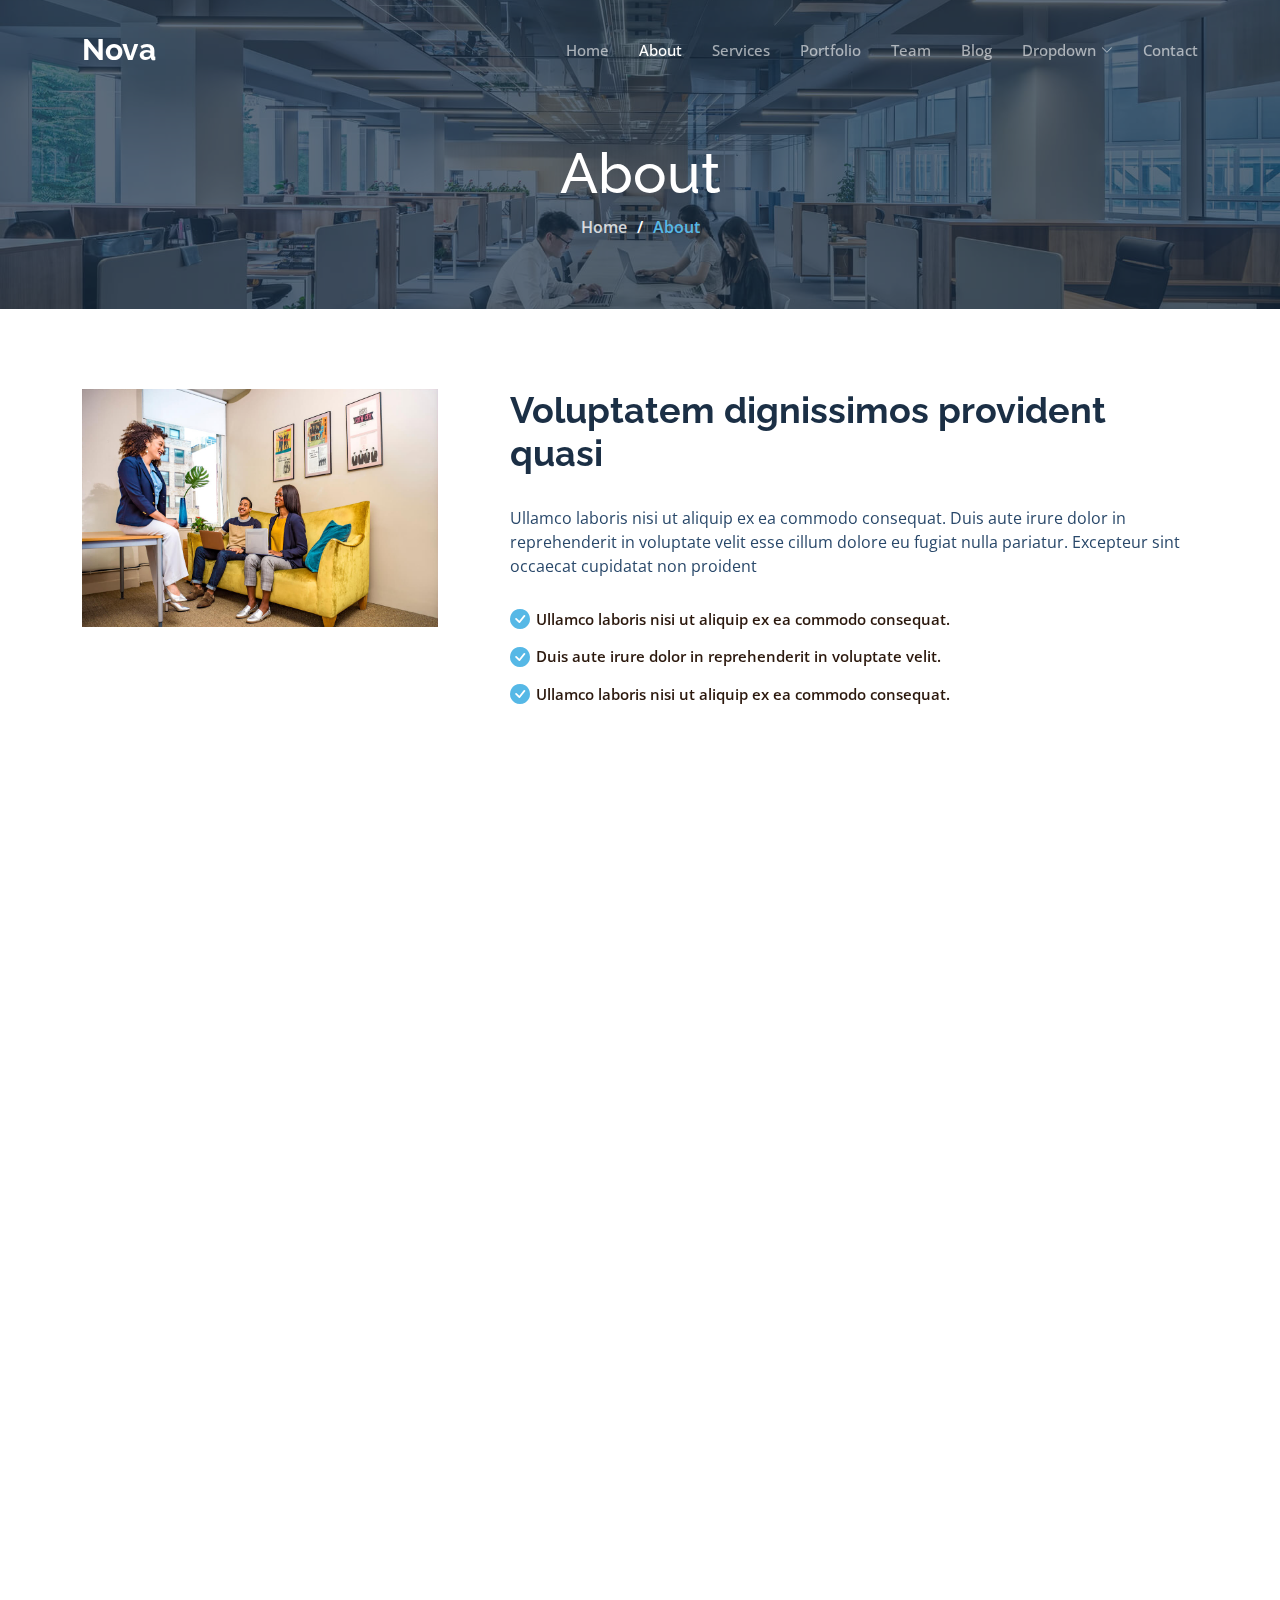
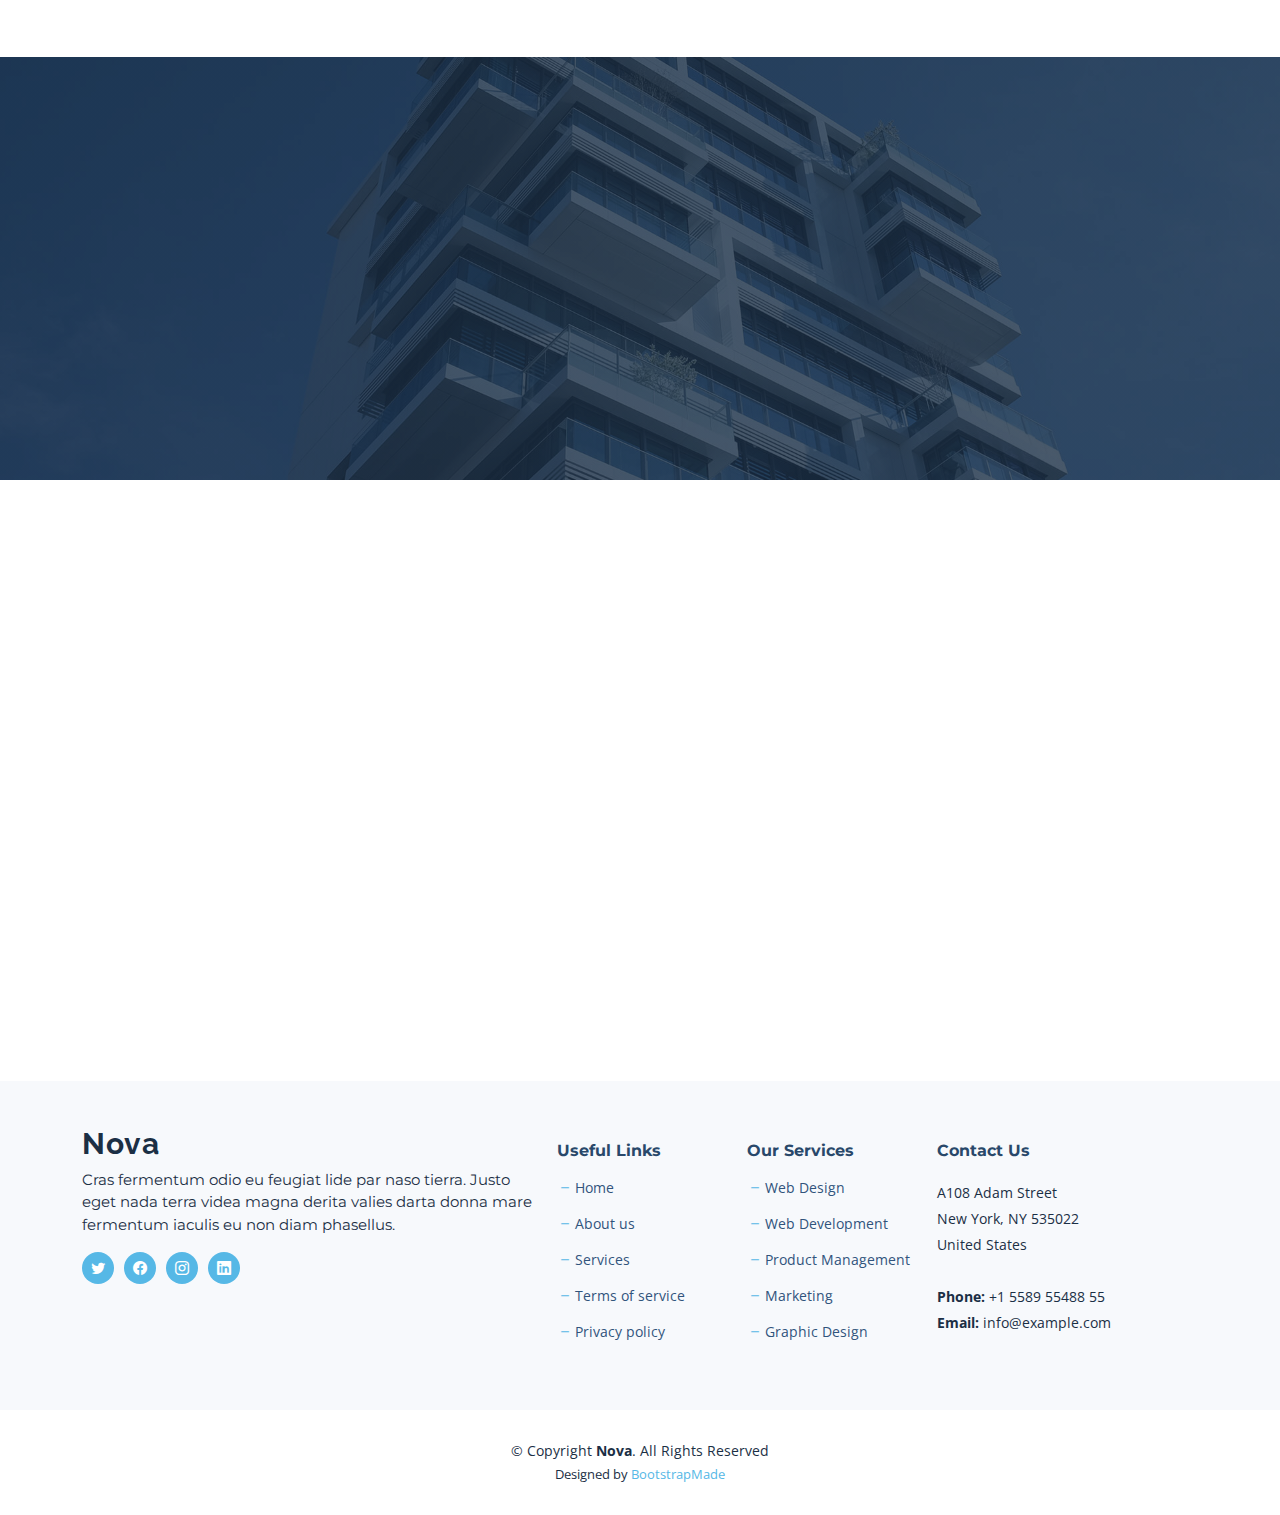
==== about.html @ e657a682 "initial commit" ====
<!DOCTYPE html>
<html lang="en">

<head>
  <meta charset="utf-8">
  <meta content="width=device-width, initial-scale=1.0" name="viewport">

  <title>Nova Bootstrap Template - About</title>
  <meta content="" name="description">
  <meta content="" name="keywords">

  <!-- Favicons -->
  <link href="assets/img/favicon.png" rel="icon">
  <link href="assets/img/apple-touch-icon.png" rel="apple-touch-icon">

  <!-- Google Fonts -->
  <link rel="preconnect" href="https://fonts.googleapis.com">
  <link rel="preconnect" href="https://fonts.gstatic.com" crossorigin>
  <link href="https://fonts.googleapis.com/css2?family=Open+Sans:ital,wght@0,300;0,400;0,500;0,600;0,700;1,300;1,400;1,600;1,700&family=Montserrat:ital,wght@0,300;0,400;0,500;0,600;0,700;1,300;1,400;1,500;1,600;1,700&family=Raleway:ital,wght@0,300;0,400;0,500;0,600;0,700;1,300;1,400;1,500;1,600;1,700&display=swap" rel="stylesheet">

  <!-- Vendor CSS Files -->
  <link href="assets/vendor/bootstrap/css/bootstrap.min.css" rel="stylesheet">
  <link href="assets/vendor/bootstrap-icons/bootstrap-icons.css" rel="stylesheet">
  <link href="assets/vendor/aos/aos.css" rel="stylesheet">
  <link href="assets/vendor/glightbox/css/glightbox.min.css" rel="stylesheet">
  <link href="assets/vendor/swiper/swiper-bundle.min.css" rel="stylesheet">
  <link href="assets/vendor/remixicon/remixicon.css" rel="stylesheet">

  <!-- Template Main CSS File -->
  <link href="assets/css/main.css" rel="stylesheet">

  <!-- =======================================================
  * Template Name: Nova - v1.3.0
  * Template URL: https://bootstrapmade.com/nova-bootstrap-business-template/
  * Author: BootstrapMade.com
  * License: https://bootstrapmade.com/license/
  ======================================================== -->
</head>

<body class="page-about">

  <!-- ======= Header ======= -->
  <header id="header" class="header d-flex align-items-center fixed-top">
    <div class="container-fluid container-xl d-flex align-items-center justify-content-between">

      <a href="index.html" class="logo d-flex align-items-center">
        <!-- Uncomment the line below if you also wish to use an image logo -->
        <!-- <img src="assets/img/logo.png" alt=""> -->
        <h1 class="d-flex align-items-center">Nova</h1>
      </a>

      <i class="mobile-nav-toggle mobile-nav-show bi bi-list"></i>
      <i class="mobile-nav-toggle mobile-nav-hide d-none bi bi-x"></i>

      <nav id="navbar" class="navbar">
        <ul>
          <li><a href="index.html">Home</a></li>
          <li><a href="about.html" class="active">About</a></li>
          <li><a href="services.html">Services</a></li>
          <li><a href="portfolio.html">Portfolio</a></li>
          <li><a href="team.html">Team</a></li>
          <li><a href="blog.html">Blog</a></li>
          <li class="dropdown"><a href="#"><span>Dropdown</span> <i class="bi bi-chevron-down dropdown-indicator"></i></a>
            <ul>
              <li><a href="#">Dropdown 1</a></li>
              <li class="dropdown"><a href="#"><span>Deep Dropdown</span> <i class="bi bi-chevron-down dropdown-indicator"></i></a>
                <ul>
                  <li><a href="#">Deep Dropdown 1</a></li>
                  <li><a href="#">Deep Dropdown 2</a></li>
                  <li><a href="#">Deep Dropdown 3</a></li>
                  <li><a href="#">Deep Dropdown 4</a></li>
                  <li><a href="#">Deep Dropdown 5</a></li>
                </ul>
              </li>
              <li><a href="#">Dropdown 2</a></li>
              <li><a href="#">Dropdown 3</a></li>
              <li><a href="#">Dropdown 4</a></li>
            </ul>
          </li>
          <li><a href="contact.html">Contact</a></li>
        </ul>
      </nav><!-- .navbar -->

    </div>
  </header><!-- End Header -->

  <main id="main">

    <!-- ======= Breadcrumbs ======= -->
    <div class="breadcrumbs d-flex align-items-center" style="background-image: url('assets/img/about-header.jpg');">
      <div class="container position-relative d-flex flex-column align-items-center">

        <h2>About</h2>
        <ol>
          <li><a href="index.html">Home</a></li>
          <li>About</li>
        </ol>

      </div>
    </div><!-- End Breadcrumbs -->

    <!-- ======= About Section ======= -->
    <section id="about" class="about">
      <div class="container" data-aos="fade-up">

        <div class="row gy-4" data-aos="fade-up">
          <div class="col-lg-4">
            <img src="assets/img/about.jpg" class="img-fluid" alt="">
          </div>
          <div class="col-lg-8">
            <div class="content ps-lg-5">
              <h3>Voluptatem dignissimos provident quasi</h3>
              <p>
                Ullamco laboris nisi ut aliquip ex ea commodo consequat. Duis aute irure dolor in reprehenderit in voluptate
                velit esse cillum dolore eu fugiat nulla pariatur. Excepteur sint occaecat cupidatat non proident
              </p>
              <ul>
                <li><i class="bi bi-check-circle-fill"></i> Ullamco laboris nisi ut aliquip ex ea commodo consequat.</li>
                <li><i class="bi bi-check-circle-fill"></i> Duis aute irure dolor in reprehenderit in voluptate velit.</li>
                <li><i class="bi bi-check-circle-fill"></i> Ullamco laboris nisi ut aliquip ex ea commodo consequat.</li>
              </ul>
            </div>
          </div>
        </div>

      </div>
    </section><!-- End About Section -->

    <!-- ======= Why Choose Us Section ======= -->
    <section id="why-us" class="why-us">
      <div class="container" data-aos="fade-up">

        <div class="section-header">
          <h2>Why Choose Us</h2>

        </div>

        <div class="row g-0" data-aos="fade-up" data-aos-delay="200">

          <div class="col-xl-5 img-bg" style="background-image: url('assets/img/why-us-bg.jpg')"></div>
          <div class="col-xl-7 slides  position-relative">

            <div class="slides-1 swiper">
              <div class="swiper-wrapper">

                <div class="swiper-slide">
                  <div class="item">
                    <h3 class="mb-3">Let's grow your business together</h3>
                    <h4 class="mb-3">Optio reiciendis accusantium iusto architecto at quia minima maiores quidem, dolorum.</h4>
                    <p>Lorem ipsum dolor sit amet consectetur adipisicing elit. Repellendus, ipsam perferendis asperiores explicabo vel tempore velit totam, natus nesciunt accusantium dicta quod quibusdam ipsum maiores nobis non, eum. Ullam reiciendis dignissimos laborum aut, magni voluptatem velit doloribus quas sapiente optio.</p>
                  </div>
                </div><!-- End slide item -->

                <div class="swiper-slide">
                  <div class="item">
                    <h3 class="mb-3">Unde perspiciatis ut repellat dolorem</h3>
                    <h4 class="mb-3">Amet cumque nam sed voluptas doloribus iusto. Dolorem eos aliquam quis.</h4>
                    <p>Dolorem quia fuga consectetur voluptatem. Earum consequatur nulla maxime necessitatibus cum accusamus. Voluptatem dolorem ut numquam dolorum delectus autem veritatis facilis. Et ea ut repellat ea. Facere est dolores fugiat dolor.</p>
                  </div>
                </div><!-- End slide item -->

                <div class="swiper-slide">
                  <div class="item">
                    <h3 class="mb-3">Aliquid non alias minus</h3>
                    <h4 class="mb-3">Necessitatibus voluptatibus explicabo dolores a vitae voluptatum.</h4>
                    <p>Neque voluptates aut. Soluta aut perspiciatis porro deserunt. Voluptate ut itaque velit. Aut consectetur voluptatem aspernatur sequi sit laborum. Voluptas enim dolorum fugiat aut.</p>
                  </div>
                </div><!-- End slide item -->

                <div class="swiper-slide">
                  <div class="item">
                    <h3 class="mb-3">Necessitatibus suscipit non voluptatem quibusdam</h3>
                    <h4 class="mb-3">Tempora quos est ut quia adipisci ut voluptas. Deleniti laborum soluta nihil est. Eum similique neque autem ut.</h4>
                    <p>Ut rerum et autem vel. Et rerum molestiae aut sit vel incidunt sit at voluptatem. Saepe dolorem et sed voluptate impedit. Ad et qui sint at qui animi animi rerum.</p>
                  </div>
                </div><!-- End slide item -->

              </div>
              <div class="swiper-pagination"></div>
            </div>
            <div class="swiper-button-prev"></div>
            <div class="swiper-button-next"></div>
          </div>

        </div>

      </div>
    </section><!-- End Why Choose Us Section -->

    <!-- ======= Call To Action Section ======= -->
    <section id="call-to-action" class="call-to-action">
      <div class="container" data-aos="fade-up">
        <div class="row justify-content-center">
          <div class="col-lg-6 text-center">
            <h3>Ut fugiat aliquam aut non</h3>
            <p>Duis aute irure dolor in reprehenderit in voluptate velit esse cillum dolore eu fugiat nulla pariatur. Excepteur sint occaecat cupidatat non proident.</p>
            <a class="cta-btn" href="#">Call To Action</a>
          </div>
        </div>

      </div>
    </section><!-- End Call To Action Section -->

    <!-- ======= Team Section ======= -->
    <section id="team" class="team">
      <div class="container" data-aos="fade-up">

        <div class="section-header">
          <h2>Our Team</h2>

        </div>

        <div class="row gy-4">

          <div class="col-lg-3 col-md-6" data-aos="fade-up" data-aos-delay="100">
            <div class="team-member">
              <div class="member-img">
                <img src="assets/img/team/team-1.jpg" class="img-fluid" alt="">
                <div class="social">
                  <a href=""><i class="bi bi-twitter"></i></a>
                  <a href=""><i class="bi bi-facebook"></i></a>
                  <a href=""><i class="bi bi-instagram"></i></a>
                  <a href=""><i class="bi bi-linkedin"></i></a>
                </div>
              </div>
              <div class="member-info">
                <h4>Walter White</h4>
                <span>Chief Executive Officer</span>
              </div>
            </div>
          </div><!-- End Team Member -->

          <div class="col-lg-3 col-md-6" data-aos="fade-up" data-aos-delay="200">
            <div class="team-member">
              <div class="member-img">
                <img src="assets/img/team/team-2.jpg" class="img-fluid" alt="">
                <div class="social">
                  <a href=""><i class="bi bi-twitter"></i></a>
                  <a href=""><i class="bi bi-facebook"></i></a>
                  <a href=""><i class="bi bi-instagram"></i></a>
                  <a href=""><i class="bi bi-linkedin"></i></a>
                </div>
              </div>
              <div class="member-info">
                <h4>Sarah Jhonson</h4>
                <span>Product Manager</span>
              </div>
            </div>
          </div><!-- End Team Member -->

          <div class="col-lg-3 col-md-6" data-aos="fade-up" data-aos-delay="300">
            <div class="team-member">
              <div class="member-img">
                <img src="assets/img/team/team-3.jpg" class="img-fluid" alt="">
                <div class="social">
                  <a href=""><i class="bi bi-twitter"></i></a>
                  <a href=""><i class="bi bi-facebook"></i></a>
                  <a href=""><i class="bi bi-instagram"></i></a>
                  <a href=""><i class="bi bi-linkedin"></i></a>
                </div>
              </div>
              <div class="member-info">
                <h4>William Anderson</h4>
                <span>CTO</span>
              </div>
            </div>
          </div><!-- End Team Member -->

          <div class="col-lg-3 col-md-6" data-aos="fade-up" data-aos-delay="400">
            <div class="team-member">
              <div class="member-img">
                <img src="assets/img/team/team-4.jpg" class="img-fluid" alt="">
                <div class="social">
                  <a href=""><i class="bi bi-twitter"></i></a>
                  <a href=""><i class="bi bi-facebook"></i></a>
                  <a href=""><i class="bi bi-instagram"></i></a>
                  <a href=""><i class="bi bi-linkedin"></i></a>
                </div>
              </div>
              <div class="member-info">
                <h4>Amanda Jepson</h4>
                <span>Accountant</span>
              </div>
            </div>
          </div><!-- End Team Member -->

        </div>

      </div>
    </section><!-- End Team Section -->

  </main><!-- End #main -->

  <!-- ======= Footer ======= -->
  <footer id="footer" class="footer">

    <div class="footer-content">
      <div class="container">
        <div class="row gy-4">
          <div class="col-lg-5 col-md-12 footer-info">
            <a href="index.html" class="logo d-flex align-items-center">
              <span>Nova</span>
            </a>
            <p>Cras fermentum odio eu feugiat lide par naso tierra. Justo eget nada terra videa magna derita valies darta donna mare fermentum iaculis eu non diam phasellus.</p>
            <div class="social-links d-flex  mt-3">
              <a href="#" class="twitter"><i class="bi bi-twitter"></i></a>
              <a href="#" class="facebook"><i class="bi bi-facebook"></i></a>
              <a href="#" class="instagram"><i class="bi bi-instagram"></i></a>
              <a href="#" class="linkedin"><i class="bi bi-linkedin"></i></a>
            </div>
          </div>

          <div class="col-lg-2 col-6 footer-links">
            <h4>Useful Links</h4>
            <ul>
              <li><i class="bi bi-dash"></i> <a href="#">Home</a></li>
              <li><i class="bi bi-dash"></i> <a href="#">About us</a></li>
              <li><i class="bi bi-dash"></i> <a href="#">Services</a></li>
              <li><i class="bi bi-dash"></i> <a href="#">Terms of service</a></li>
              <li><i class="bi bi-dash"></i> <a href="#">Privacy policy</a></li>
            </ul>
          </div>

          <div class="col-lg-2 col-6 footer-links">
            <h4>Our Services</h4>
            <ul>
              <li><i class="bi bi-dash"></i> <a href="#">Web Design</a></li>
              <li><i class="bi bi-dash"></i> <a href="#">Web Development</a></li>
              <li><i class="bi bi-dash"></i> <a href="#">Product Management</a></li>
              <li><i class="bi bi-dash"></i> <a href="#">Marketing</a></li>
              <li><i class="bi bi-dash"></i> <a href="#">Graphic Design</a></li>
            </ul>
          </div>

          <div class="col-lg-3 col-md-12 footer-contact text-center text-md-start">
            <h4>Contact Us</h4>
            <p>
              A108 Adam Street <br>
              New York, NY 535022<br>
              United States <br><br>
              <strong>Phone:</strong> +1 5589 55488 55<br>
              <strong>Email:</strong> info@example.com<br>
            </p>

          </div>

        </div>
      </div>
    </div>

    <div class="footer-legal">
      <div class="container">
        <div class="copyright">
          &copy; Copyright <strong><span>Nova</span></strong>. All Rights Reserved
        </div>
        <div class="credits">
          <!-- All the links in the footer should remain intact. -->
          <!-- You can delete the links only if you purchased the pro version. -->
          <!-- Licensing information: https://bootstrapmade.com/license/ -->
          <!-- Purchase the pro version with working PHP/AJAX contact form: https://bootstrapmade.com/nova-bootstrap-business-template/ -->
          Designed by <a href="https://bootstrapmade.com/">BootstrapMade</a>
        </div>
      </div>
    </div>
  </footer><!-- End Footer -->
  <!-- End Footer -->

  <a href="#" class="scroll-top d-flex align-items-center justify-content-center"><i class="bi bi-arrow-up-short"></i></a>

  <div id="preloader"></div>

  <!-- Vendor JS Files -->
  <script src="assets/vendor/bootstrap/js/bootstrap.bundle.min.js"></script>
  <script src="assets/vendor/aos/aos.js"></script>
  <script src="assets/vendor/glightbox/js/glightbox.min.js"></script>
  <script src="assets/vendor/swiper/swiper-bundle.min.js"></script>
  <script src="assets/vendor/isotope-layout/isotope.pkgd.min.js"></script>
  <script src="assets/vendor/php-email-form/validate.js"></script>

  <!-- Template Main JS File -->
  <script src="assets/js/main.js"></script>

</body>

</html>
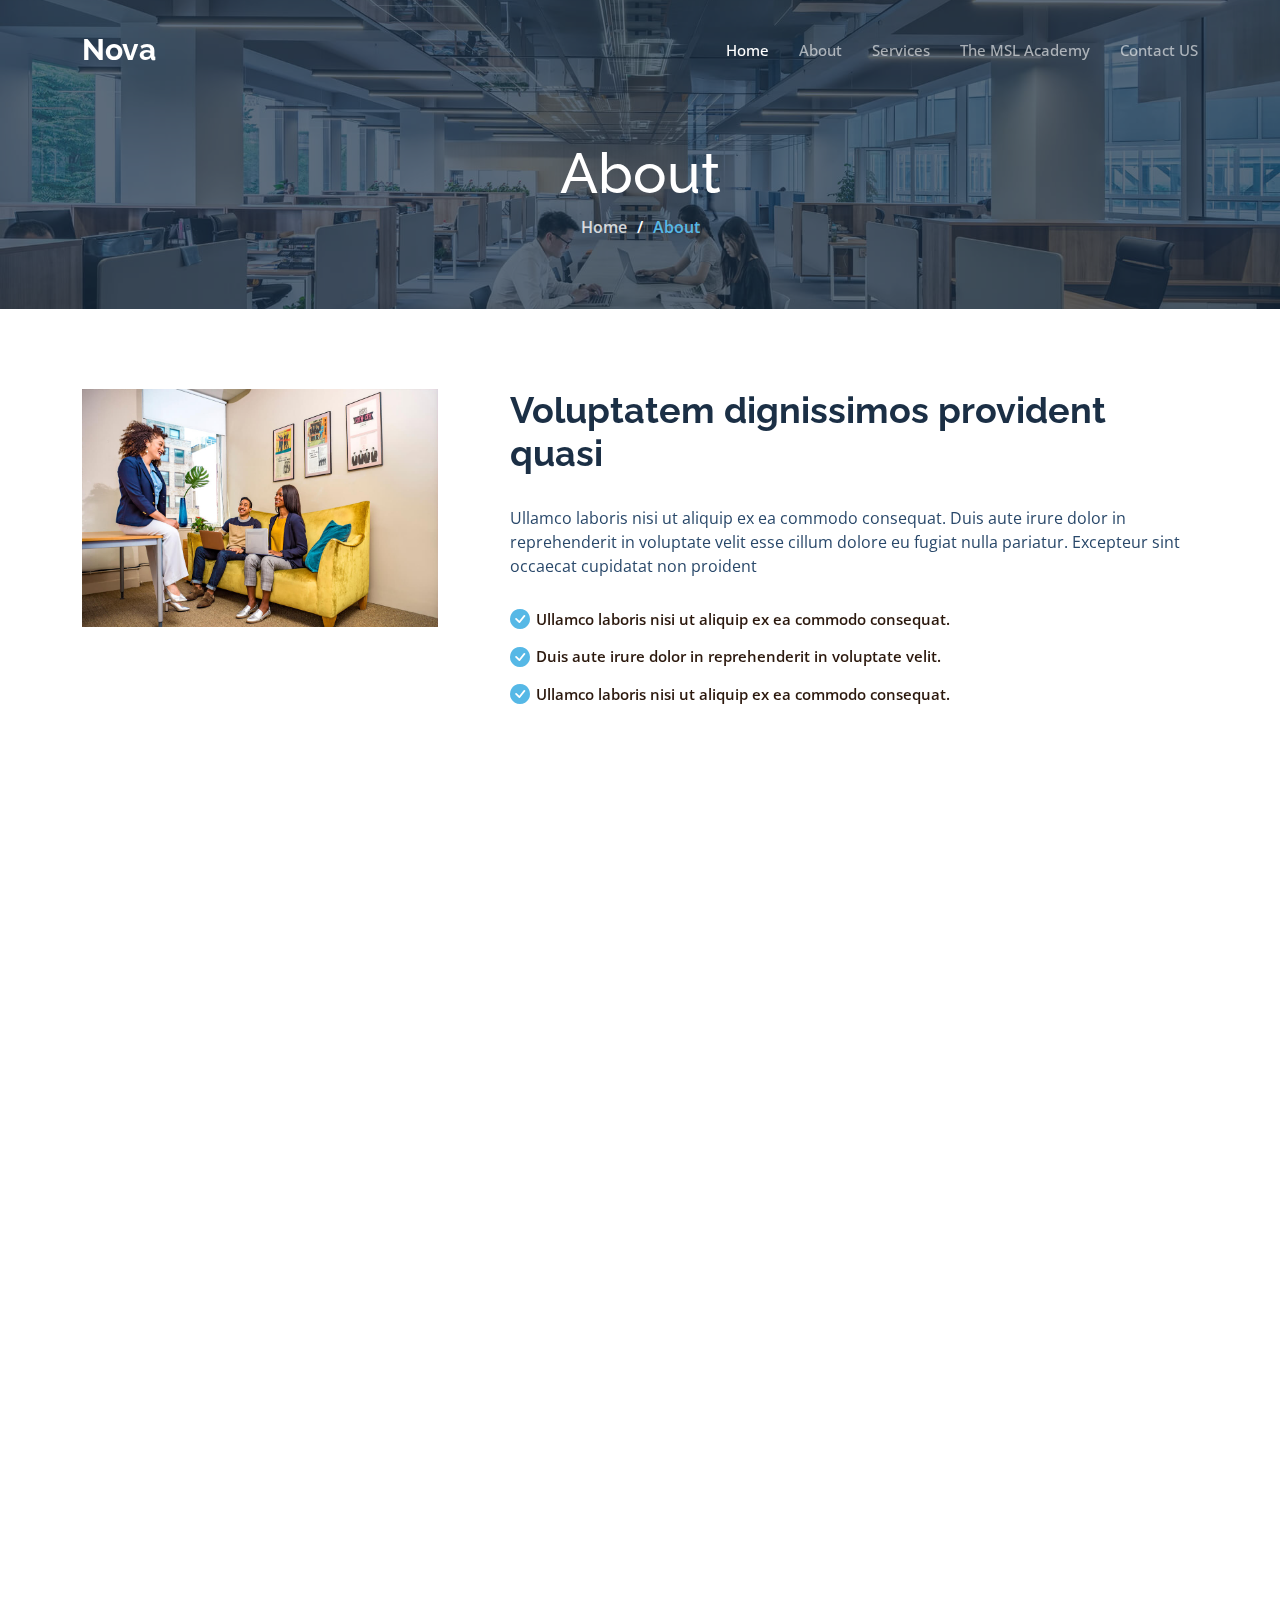
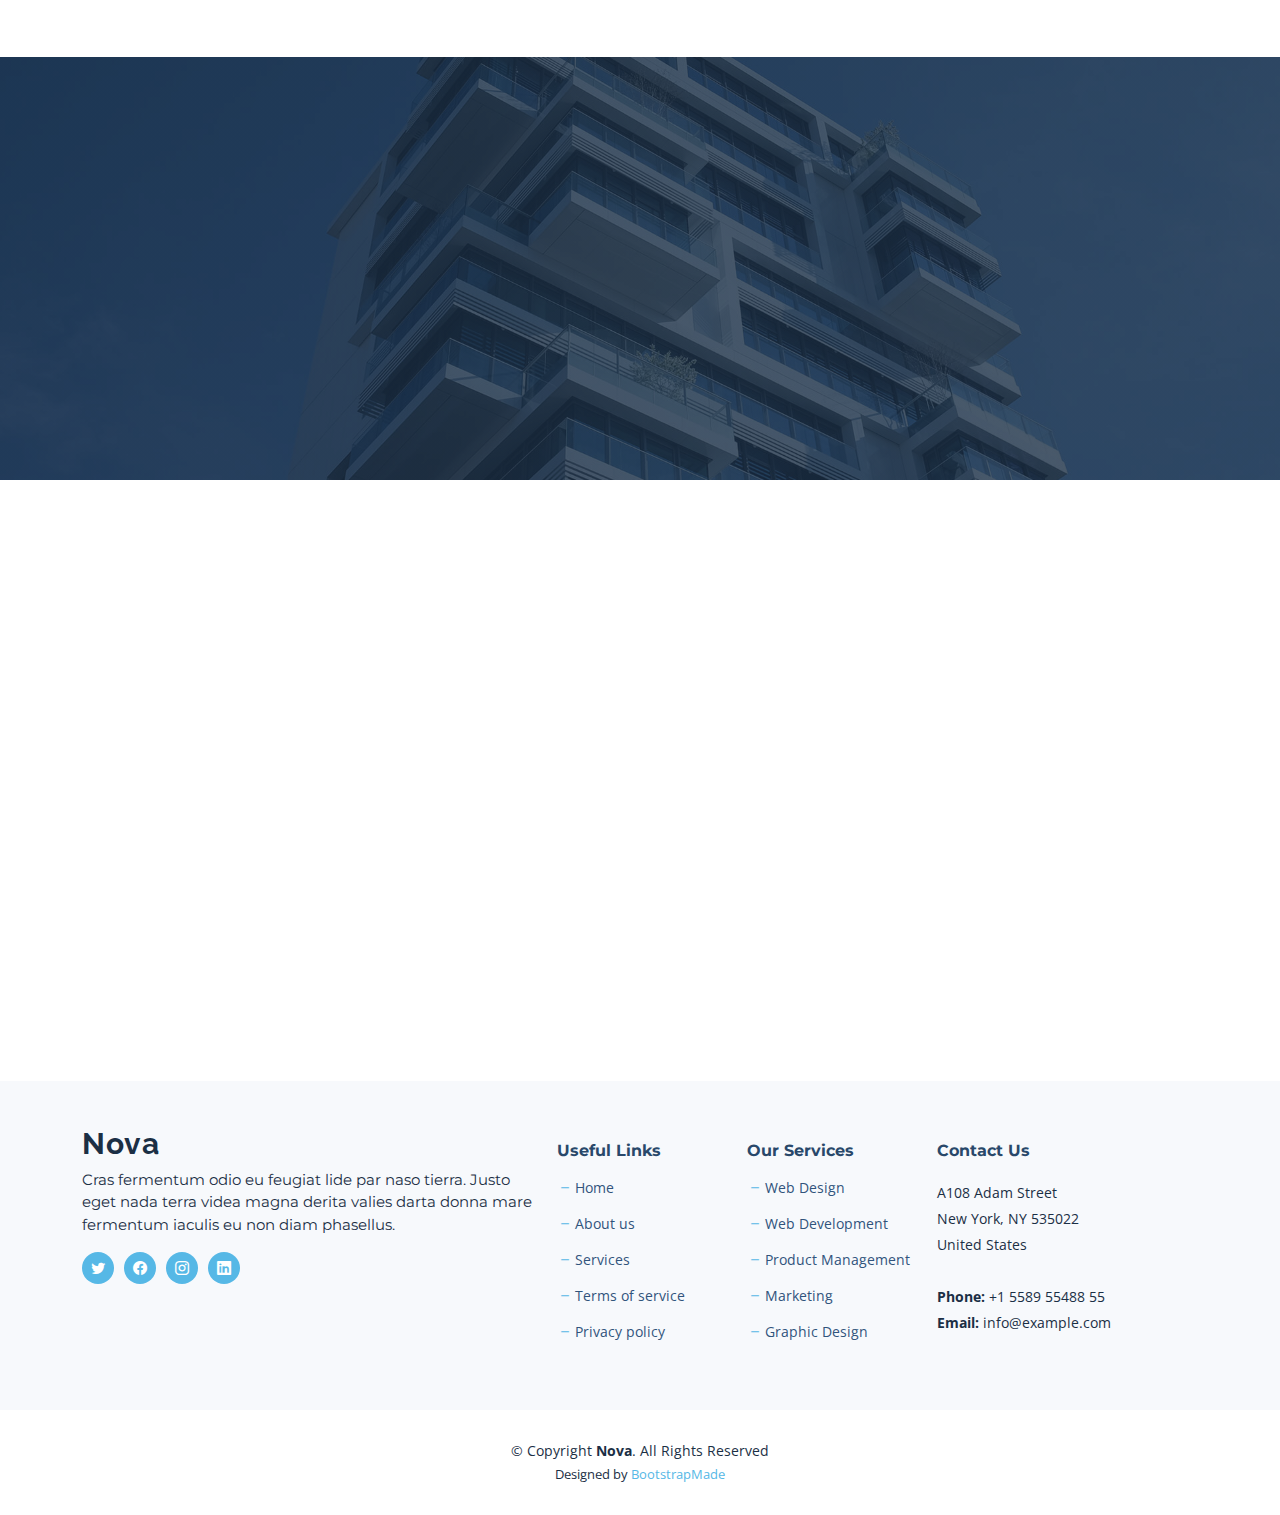
==== commit 38f87cd7: "fix: Change navbar on other pages" ====
--- a/about.html
+++ b/about.html
@@ -54,30 +54,11 @@
 
       <nav id="navbar" class="navbar">
         <ul>
-          <li><a href="index.html">Home</a></li>
-          <li><a href="about.html" class="active">About</a></li>
+          <li><a href="index.html" class="active">Home</a></li>
+          <li><a href="about.html">About</a></li>
           <li><a href="services.html">Services</a></li>
-          <li><a href="portfolio.html">Portfolio</a></li>
-          <li><a href="team.html">Team</a></li>
-          <li><a href="blog.html">Blog</a></li>
-          <li class="dropdown"><a href="#"><span>Dropdown</span> <i class="bi bi-chevron-down dropdown-indicator"></i></a>
-            <ul>
-              <li><a href="#">Dropdown 1</a></li>
-              <li class="dropdown"><a href="#"><span>Deep Dropdown</span> <i class="bi bi-chevron-down dropdown-indicator"></i></a>
-                <ul>
-                  <li><a href="#">Deep Dropdown 1</a></li>
-                  <li><a href="#">Deep Dropdown 2</a></li>
-                  <li><a href="#">Deep Dropdown 3</a></li>
-                  <li><a href="#">Deep Dropdown 4</a></li>
-                  <li><a href="#">Deep Dropdown 5</a></li>
-                </ul>
-              </li>
-              <li><a href="#">Dropdown 2</a></li>
-              <li><a href="#">Dropdown 3</a></li>
-              <li><a href="#">Dropdown 4</a></li>
-            </ul>
-          </li>
-          <li><a href="contact.html">Contact</a></li>
+          <li><a href="services.html">The MSL Academy</a></li>
+          <li><a href="contact.html">Contact US</a></li>
         </ul>
       </nav><!-- .navbar -->
 
